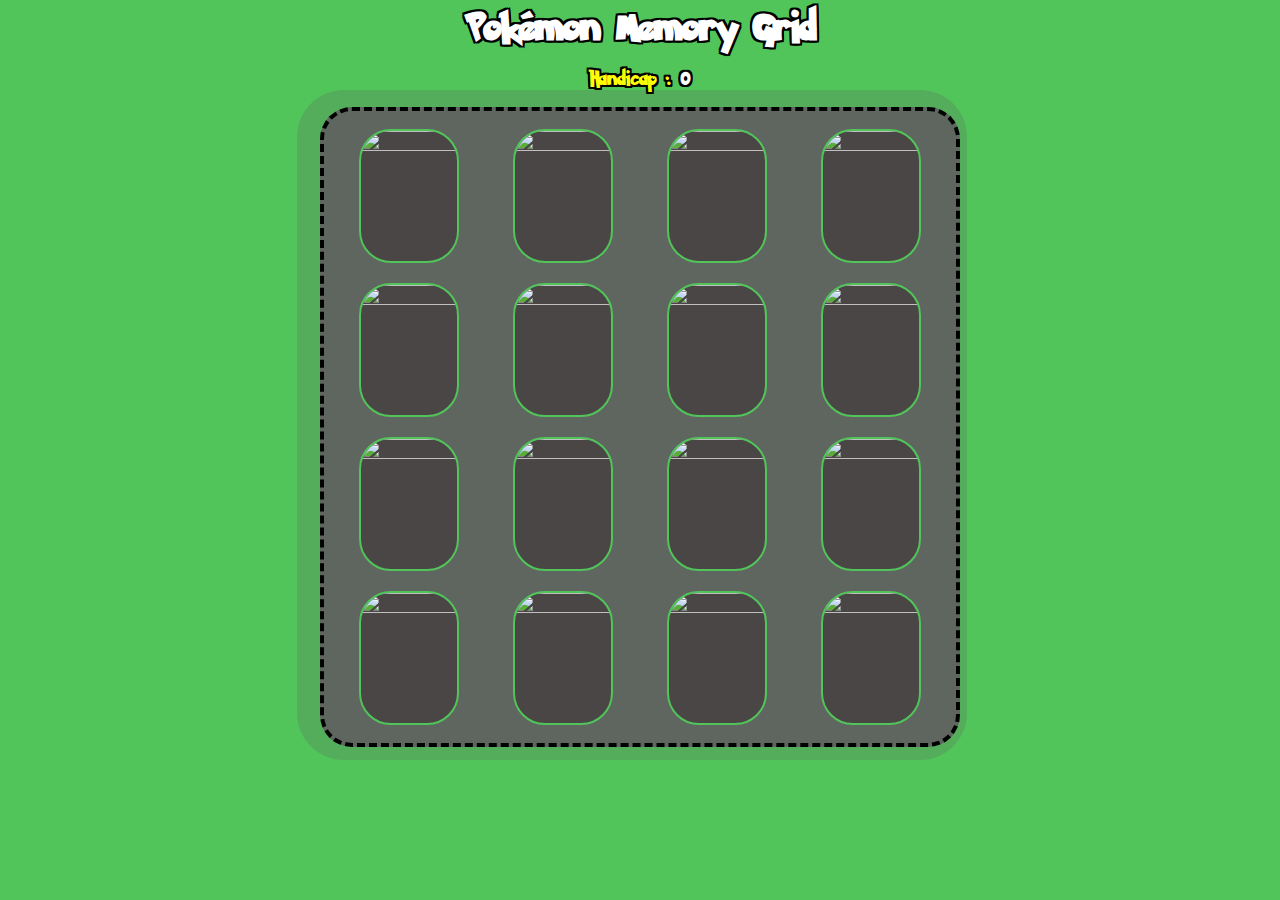
==== index.html @ 2de38337 "Version 1.0" ====
<!DOCTYPE html>
<html lang="en">

<head>
  <meta charset="UTF-8">
  <meta name="viewport" content="width=device-width, initial-scale=1.0">

  <title>Pokemon Memory</title>

  <link rel="stylesheet" href="css/style.css">

  <script src="js/script.js" defer></script>
</head>

<body>
  <h1>Pokémon memory grid</h1>
  <p>Handicap : <span id="compteur">0</span></p>
  <div id="container"></div>
</body>

</html>
---- css/style.css ----
@font-face {
  font-family: "Pokemon";
  src: url(../Pokemon_Solid.ttf);
}

* {
  font-family: "Pokemon";
  box-sizing: border-box;
  text-align: center;
  text-shadow: 2px 2px 0 black, 2px -2px 0 black, -2px 2px 0 black,
    -2px -2px 0 black, 2px 0px 0 black, 0px 2px 0 black, -2px 0px 0 black,
    0px -2px 0 black;
}

body {
  background: rgb(81, 197, 90);
}

h1 {
  color: white;
  text-transform: capitalize;
  margin: 0;
}

p {
  color: yellow;
}

span {
  color: white;
}

#container {
  background: rgb(95, 102, 95);
  width: 40rem;
  max-width: 90%;
  aspect-ratio: 1;
  margin: 0 auto;
  border-radius: 2rem;
  border: 4px dashed black;
  box-shadow: -8px -2px 0px 15px rgba(95, 102, 95, 0.25);
  display: grid;
  grid-template-columns: repeat(4, 25%);
  justify-items: center;
  grid-template-rows: repeat(4, 1fr);
  align-items: center;
  padding: 8px;
}

img {
  border: 2px solid rgb(81, 197, 90);
  border-radius: 2rem;
  cursor: pointer;
  max-width: 100%;
  width: 100px;
  aspect-ratio: 3 / 4;
  transition: 0.3s;
  background: rgb(74, 70, 69);
}

@media screen and (max-width: 392px) {
  h1 {
    font-size: 1.5rem;
  }
}
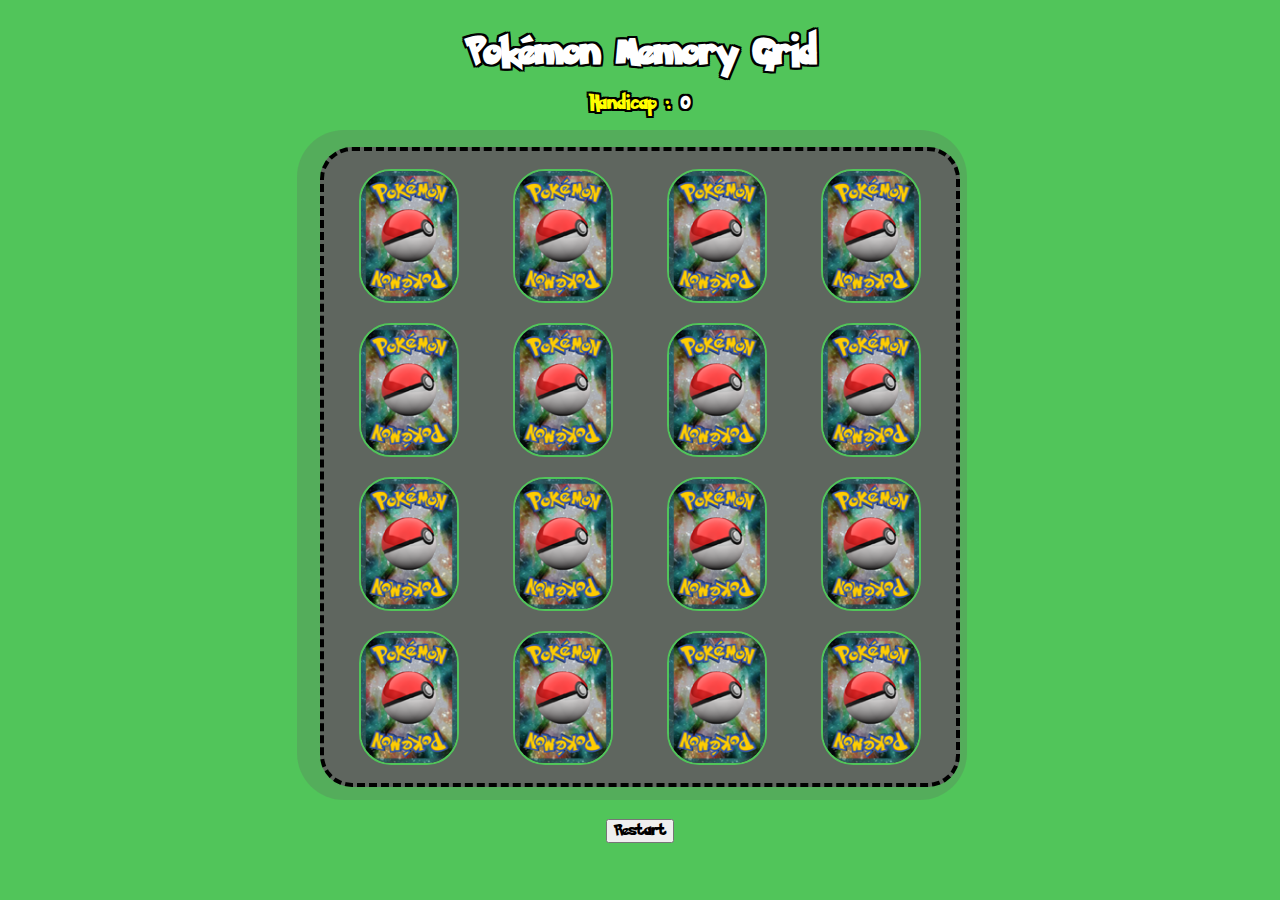
==== commit 94a879c1: "Version finale" ====
--- a/index.html
+++ b/index.html
@@ -1,21 +1,20 @@
 <!DOCTYPE html>
 <html lang="en">
+  <head>
+    <meta charset="UTF-8" />
+    <meta name="viewport" content="width=device-width, initial-scale=1.0" />
 
-<head>
-  <meta charset="UTF-8">
-  <meta name="viewport" content="width=device-width, initial-scale=1.0">
+    <title>Pokemon Memory</title>
 
-  <title>Pokemon Memory</title>
+    <link rel="stylesheet" href="css/style.css" />
 
-  <link rel="stylesheet" href="css/style.css">
+    <script src="js/script.js" defer></script>
+  </head>
 
-  <script src="js/script.js" defer></script>
-</head>
-
-<body>
-  <h1>Pokémon memory grid</h1>
-  <p>Handicap : <span id="compteur">0</span></p>
-  <div id="container"></div>
-</body>
-
-</html>+  <body>
+    <h1>Pokémon memory grid</h1>
+    <p>Handicap : <span id="compteur">0</span></p>
+    <div id="container"></div>
+    <button id="restart">Restart</button>
+  </body>
+</html>
--- a/css/style.css
+++ b/css/style.css
@@ -14,16 +14,18 @@
 
 body {
   background: rgb(81, 197, 90);
+  height: fit-content;
 }
 
 h1 {
   color: white;
   text-transform: capitalize;
-  margin: 0;
+  margin: 2rem 0 0;
 }
 
 p {
   color: yellow;
+  margin-bottom: 2rem;
 }
 
 span {
@@ -41,10 +43,15 @@
   box-shadow: -8px -2px 0px 15px rgba(95, 102, 95, 0.25);
   display: grid;
   grid-template-columns: repeat(4, 25%);
-  justify-items: center;
   grid-template-rows: repeat(4, 1fr);
+  padding: 8px;
+}
+
+#container div {
+  display: flex;
+  justify-content: center;
   align-items: center;
-  padding: 8px;
+  padding: 4px;
 }
 
 img {
@@ -58,6 +65,12 @@
   background: rgb(74, 70, 69);
 }
 
+#restart {
+  text-shadow: none;
+  margin-top: 2rem;
+  cursor: pointer;
+}
+
 @media screen and (max-width: 392px) {
   h1 {
     font-size: 1.5rem;
